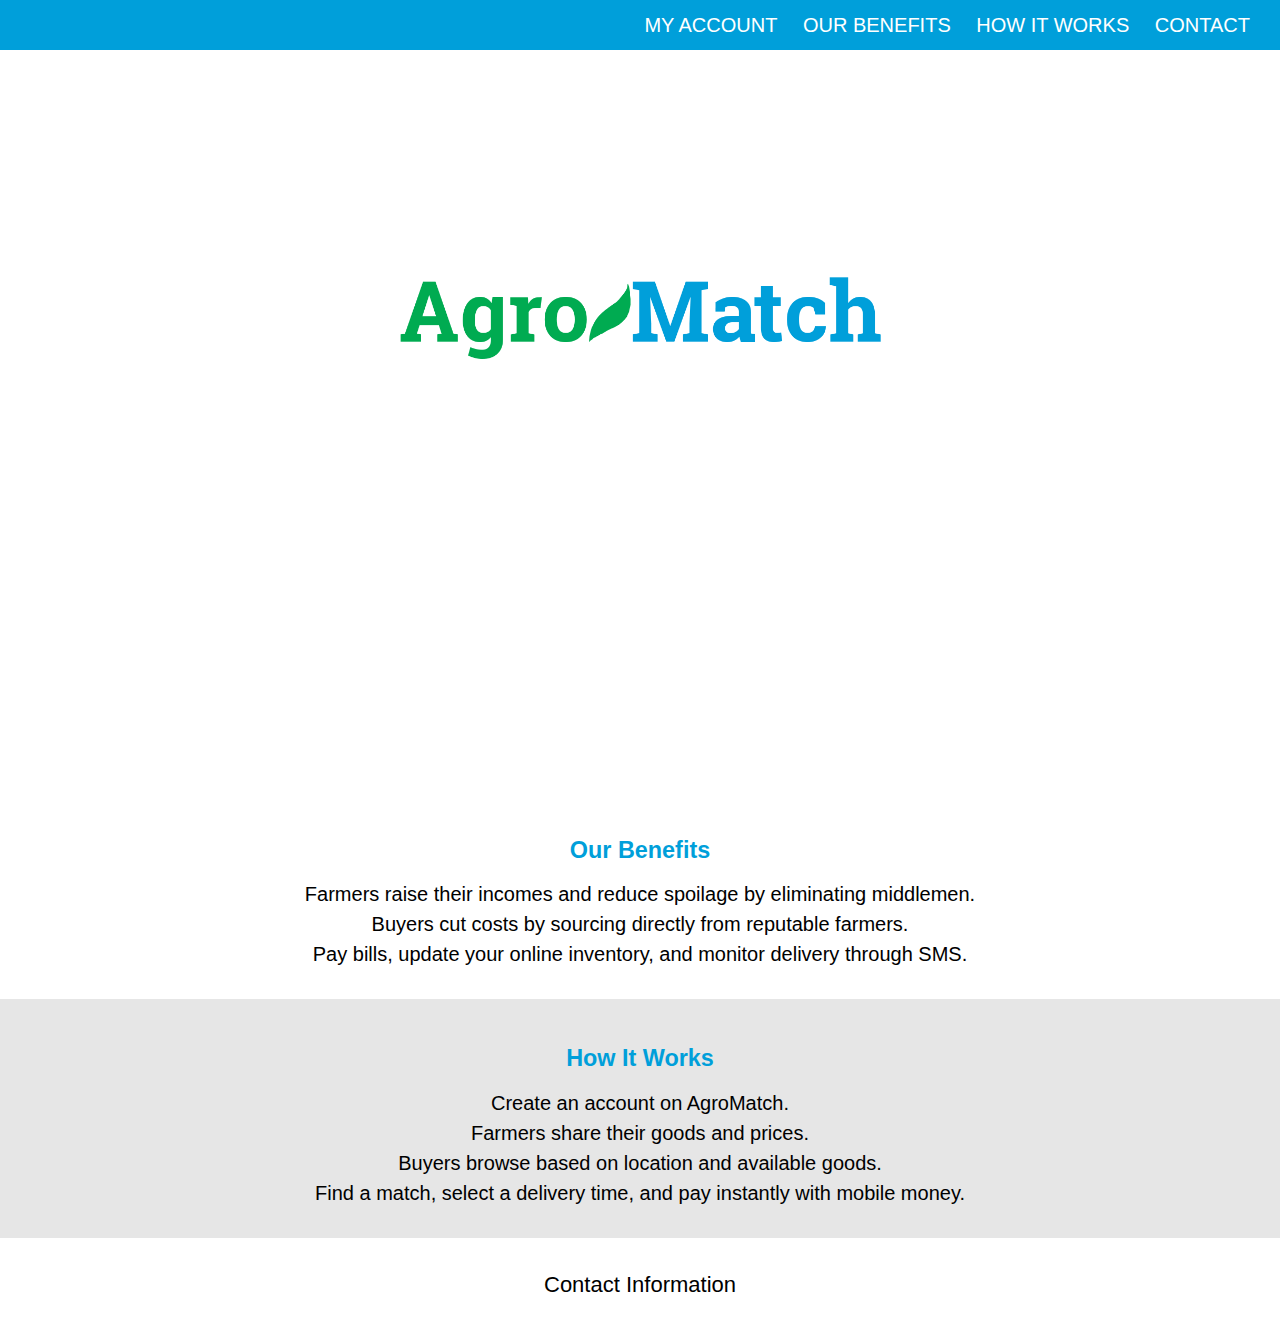
==== unit_4/index.html @ 88bf05cc "unit 4 folders" ====
<!DOCTYPE html>

<html>

	<head>
		<title>AgroMatch</title>
		<link rel="stylesheet" type="text/css" href="css/style.css">
	</head>

	<body>
		<header>
			<nav>
				<a href="#">My Account</a>
				<a href="#benefits">Our Benefits</a>
				<a href="#howitworks">How It Works</a>
				<a href="#footer">Contact</a>
			</nav>
		</header>
		<section id="hero">

			<img src="https://laurencaldwell.github.io/unit_3/images/agromatch_logo_8.9.png" alt="AgroMatch logo" title="AgroMatch" width="500 px">
			
			<h1>We connect farmers and buyers of agricultural products to reduce costs and boost incomes.</h1>
			
			<p>Sign Up</p>
		</section>

		<section id="benefits">
			<h3>Our Benefits</h3>
				<ul>
					<li>Farmers raise their incomes and reduce spoilage by eliminating middlemen.</li>
					<li>Buyers cut costs by sourcing directly from reputable farmers.</li>
					<li>Pay bills, update your online inventory, and monitor delivery through SMS.</li>
				</ul>
		</section>

		<section id="howitworks">
			<h3>How It Works</h3>
				<ul>
					<li>Create an account on AgroMatch.</li>
					<li>Farmers share their goods and prices.</li>
					<li>Buyers browse based on location and available goods.</li>
					<li>Find a match, select a delivery time, and pay instantly with mobile money.</li>
				</ul>
		</section>

		<section id="footer">
			<footer>
				<p>Contact Information</p>
			</footer>
		</section>
	</body>

</html>
---- unit_4/css/style.css ----
* {
	padding: 0;
	margin: 0;
}

body {
	color: #000;
	font-family: 'Roboto', 'Open Sans', Helvetica, Arial, sans-serif;
	font-size: 20px;
	line-height: 1.5;
	text-align: center;
}

nav {
	text-align: right;
	color: #fff;
	background-color: #009FDA;
	padding: .5em;
}

nav a {
	color: #fff;
	font-weight: 500;
	margin-right: 1em;
	text-transform: uppercase;
	text-decoration: none;
}

section {
	background: #e6e6e6;
	padding: 1.5em;
}

#hero {
	background: url("https://raw.githubusercontent.com/laurencaldwell/laurencaldwell.github.io/master/unit_3/images/guatemala_beets_fullsize.jpg");
	background-size: cover;
	/*height: 100vh;*/
	max-width: 100%;
	color: #fff;
	padding-top: 11em;
	padding-bottom: 11em;
}

#benefits {
	background: #fff;
}

#howitworks {

}

#footer {
	background: #fff;
}

a {
	color: inherit;
	text-decoration: none;
}

/*img {
	width: 100%;

}*/

h1, h3, h4, h5 {
	margin: .5em;
}

h3 {
	color: #009FDA;
}

p {
font-size: 22px;
}

ul {
    text-align: center;
    list-style-type: none;
}

/*footer {
	background-color: #ffffff;
	padding: 20px;
	text-align: center;
}*/
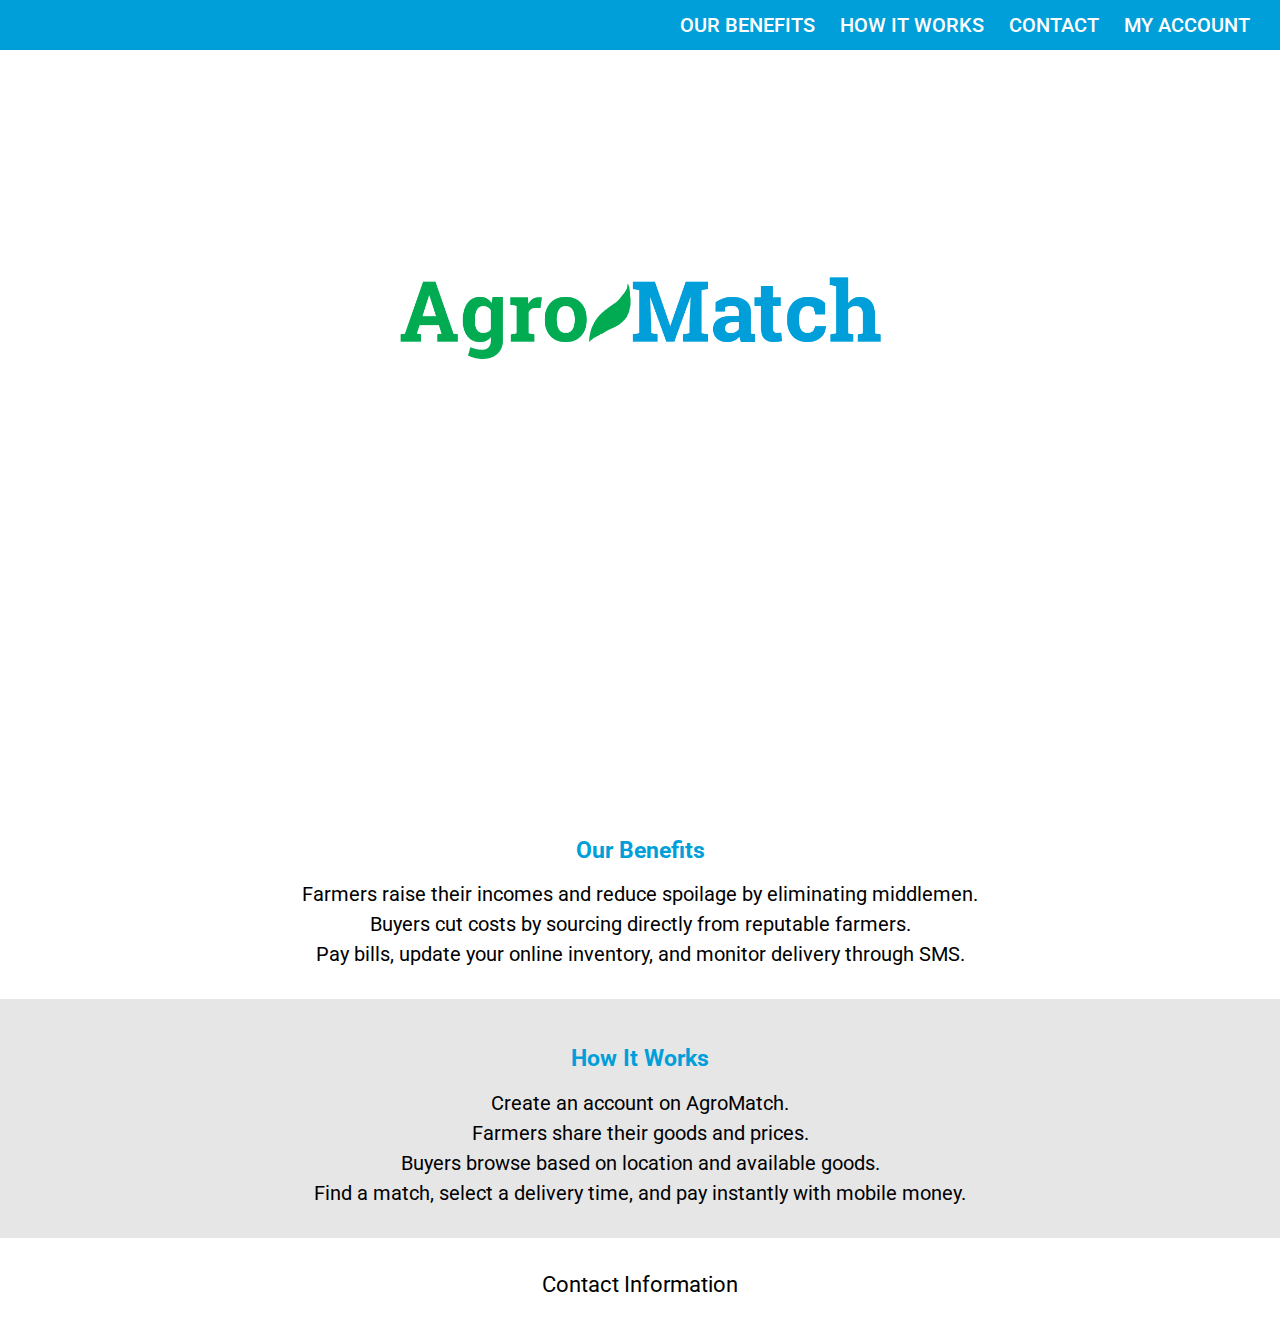
==== commit 74f286ae: "reordered “my account” to last in nav" ====
--- a/unit_4/index.html
+++ b/unit_4/index.html
@@ -10,10 +10,10 @@
 	<body>
 		<header>
 			<nav>
-				<a href="#">My Account</a>
 				<a href="#benefits">Our Benefits</a>
 				<a href="#howitworks">How It Works</a>
 				<a href="#footer">Contact</a>
+				<a href="#">My Account</a>
 			</nav>
 		</header>
 		<section id="hero">
--- a/unit_4/css/style.css
+++ b/unit_4/css/style.css
@@ -1,3 +1,5 @@
+@import url(https://fonts.googleapis.com/css?family=Roboto:400,400italic,500,500italic,700,700italic);
+
 * {
 	padding: 0;
 	margin: 0;
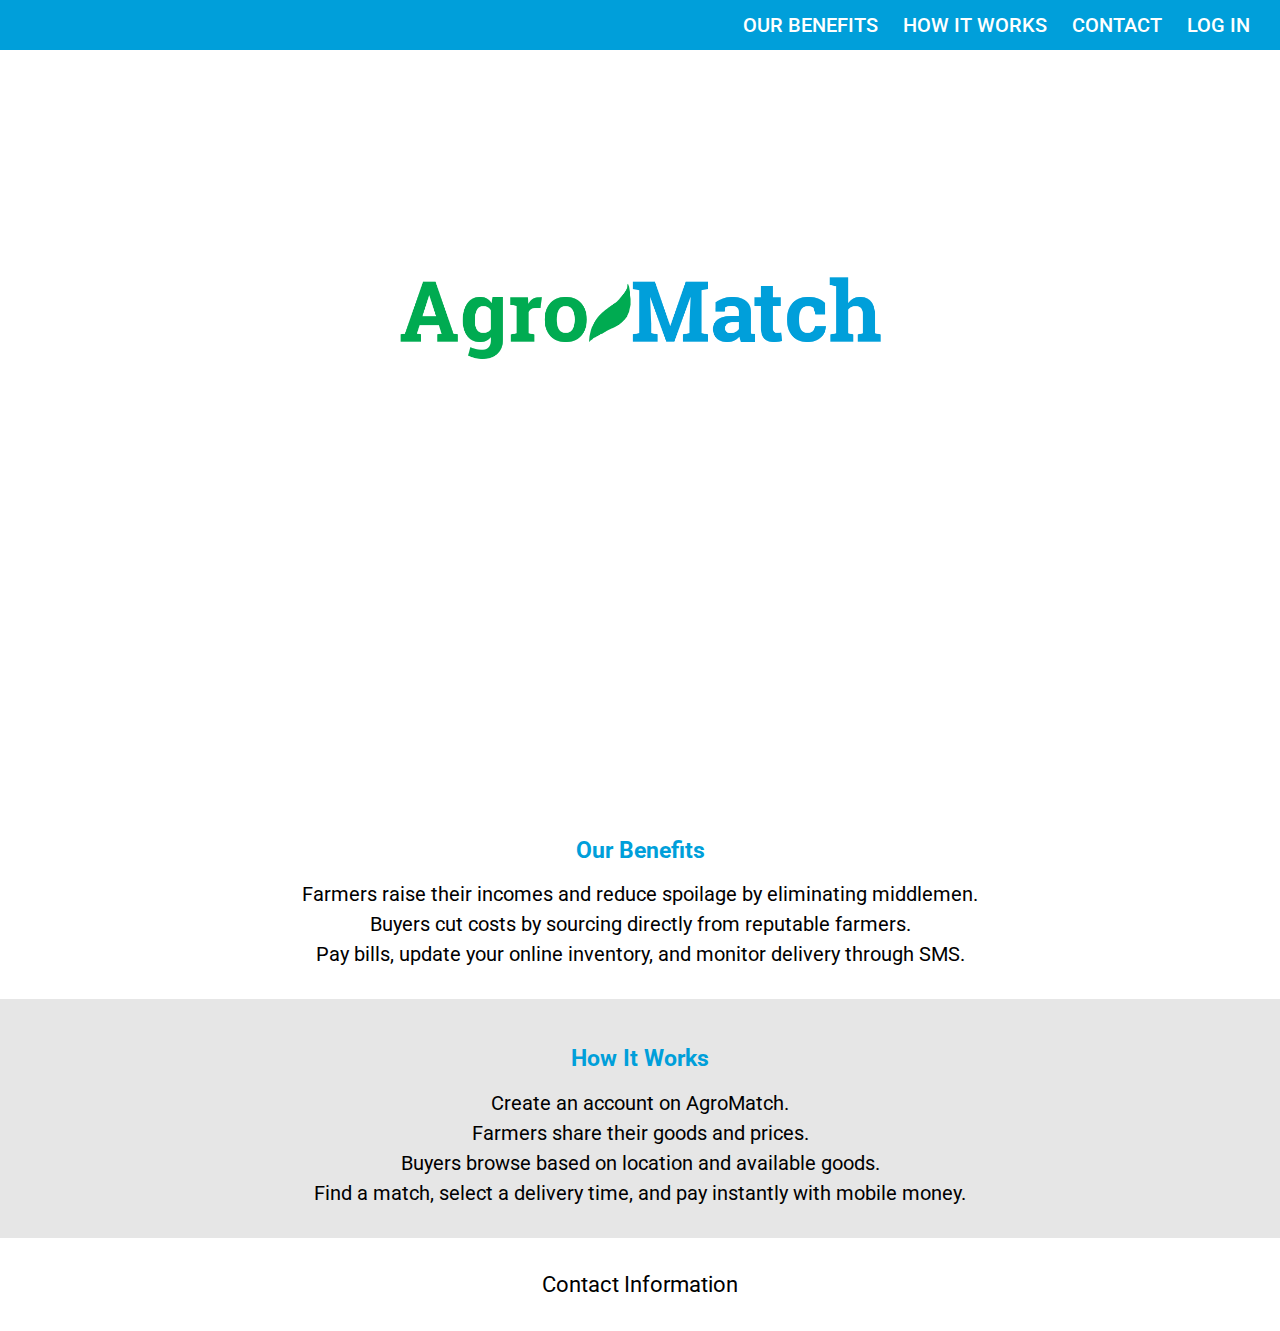
==== commit 66d247d2: "Changed “my account” to “log in”" ====
--- a/unit_4/index.html
+++ b/unit_4/index.html
@@ -13,7 +13,7 @@
 				<a href="#benefits">Our Benefits</a>
 				<a href="#howitworks">How It Works</a>
 				<a href="#footer">Contact</a>
-				<a href="#">My Account</a>
+				<a href="#">Log In</a>
 			</nav>
 		</header>
 		<section id="hero">
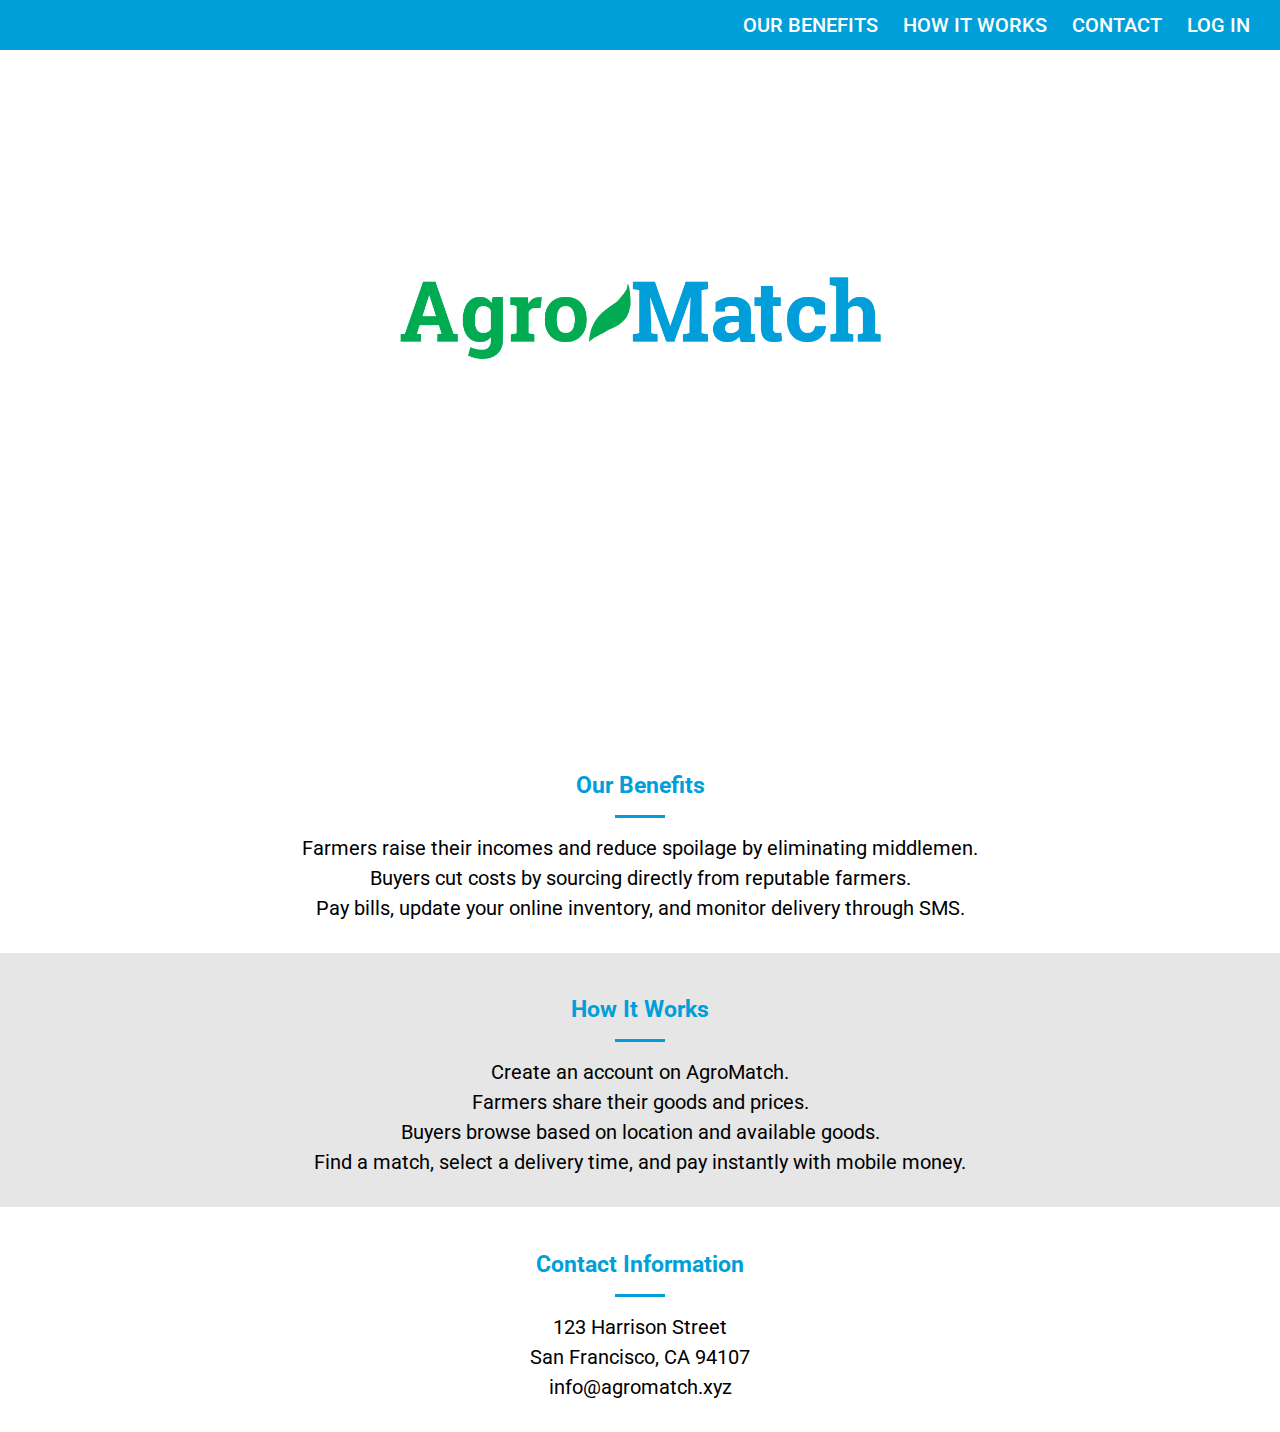
==== commit b7caa8ee: "added contact information and <hr>" ====
--- a/unit_4/index.html
+++ b/unit_4/index.html
@@ -27,6 +27,7 @@
 
 		<section id="benefits">
 			<h3>Our Benefits</h3>
+			<hr>
 				<ul>
 					<li>Farmers raise their incomes and reduce spoilage by eliminating middlemen.</li>
 					<li>Buyers cut costs by sourcing directly from reputable farmers.</li>
@@ -36,6 +37,7 @@
 
 		<section id="howitworks">
 			<h3>How It Works</h3>
+			<hr>
 				<ul>
 					<li>Create an account on AgroMatch.</li>
 					<li>Farmers share their goods and prices.</li>
@@ -46,7 +48,11 @@
 
 		<section id="footer">
 			<footer>
-				<p>Contact Information</p>
+				<h3>Contact Information</h3>
+				<hr>
+				<p>123 Harrison Street<br />
+				San Francisco, CA 94107<br />
+				<a href="mailto:info@agromatch.xyz">info@agromatch.xyz</a></p>
 			</footer>
 		</section>
 	</body>
--- a/unit_4/css/style.css
+++ b/unit_4/css/style.css
@@ -9,8 +9,11 @@
 	color: #000;
 	font-family: 'Roboto', 'Open Sans', Helvetica, Arial, sans-serif;
 	font-size: 20px;
-	line-height: 1.5;
+	line-height: 1.5em;
 	text-align: center;
+}
+
+p {
 }
 
 nav {
@@ -29,7 +32,6 @@
 }
 
 section {
-	background: #e6e6e6;
 	padding: 1.5em;
 }
 
@@ -44,15 +46,13 @@
 }
 
 #benefits {
-	background: #fff;
 }
 
 #howitworks {
-
+	background: #e6e6e6;
 }
 
 #footer {
-	background: #fff;
 }
 
 a {
@@ -69,12 +69,13 @@
 	margin: .5em;
 }
 
+h1 {
+/*	width:30em;
+	margin: auto;*/
+}
+
 h3 {
 	color: #009FDA;
-}
-
-p {
-font-size: 22px;
 }
 
 ul {
@@ -82,8 +83,10 @@
     list-style-type: none;
 }
 
-/*footer {
-	background-color: #ffffff;
-	padding: 20px;
-	text-align: center;
-}*/
+hr {
+	border:none;
+	height:.15em;
+	background-color: #009FDA;
+	width:2.5em;
+	margin:.75em auto;
+}
